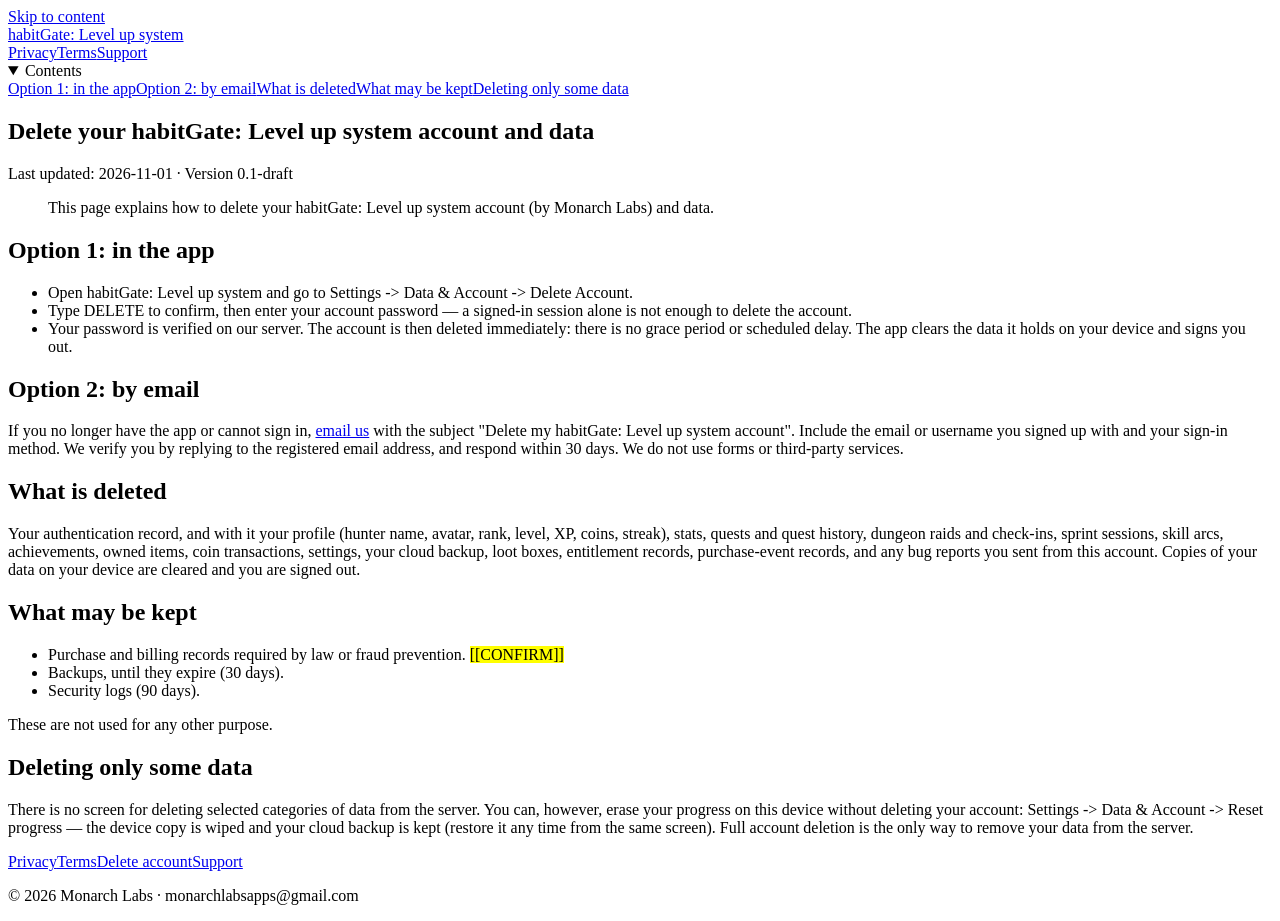
==== site/delete-account/index.html @ 5ba5cc41 "feat(site): habitgate policy/marketing site Privacy/Terms/delete-account pages + static build.js gen" ====
<!doctype html><html lang="en"><head><meta charset="utf-8"><meta name="viewport" content="width=device-width,initial-scale=1">
<title>Delete your habitGate: Level up system account and data | habitGate: Level up system</title><meta name="description" content="How to delete your habitGate: Level up system account and data."><link rel="canonical" href="https://habitgate.example.com/delete-account/">
<meta name="color-scheme" content="light dark"><meta name="theme-color" media="(prefers-color-scheme: light)" content="#F7F5FC"><meta name="theme-color" media="(prefers-color-scheme: dark)" content="#0B0A12">
<meta property="og:title" content="Delete your habitGate: Level up system account and data | habitGate: Level up system"><meta property="og:description" content="How to delete your habitGate: Level up system account and data."><meta property="og:type" content="website"><meta property="og:url" content="https://habitgate.example.com/delete-account/"><meta property="og:image" content="https://habitgate.example.com/assets/og-placeholder.svg"><meta name="twitter:card" content="summary">
<link rel="icon" href="/assets/favicon.svg" type="image/svg+xml"><link rel="manifest" href="/site.webmanifest">
<script>try{var t=localStorage.getItem('hg-theme');if(t==='light'||t==='dark')document.documentElement.dataset.theme=t}catch(e){}</script><link rel="stylesheet" href="/css/styles.css">
</head><body>
<a class="skip" href="#main">Skip to content</a><header><div class="wrap"><a class="logo" href="/">habitGate: Level up system</a><nav aria-label="Main"><a href="/privacy/">Privacy</a><a href="/terms/">Terms</a><a href="/support/">Support</a></nav><span id="theme"></span></div></header>
<main id="main"><div class="wrap"><div class="layout"><details class="toc" open><summary>Contents</summary><a href="#option-1-in-the-app">Option 1: in the app</a><a href="#option-2-by-email">Option 2: by email</a><a href="#what-is-deleted">What is deleted</a><a href="#what-may-be-kept">What may be kept</a><a href="#deleting-only-some-data">Deleting only some data</a></details><article class="doc"><h1>Delete your habitGate: Level up system account and data</h1><p class="meta">Last updated: 2026-11-01 · Version 0.1-draft</p>
<blockquote><p>This page explains how to delete your habitGate: Level up system account (by Monarch Labs) and data.</p></blockquote>
<h2 id="option-1-in-the-app">Option 1: in the app</h2>
<ul>
<li>Open habitGate: Level up system and go to Settings -&gt; Data &amp; Account -&gt; Delete Account.</li>
<li>Type DELETE to confirm, then enter your account password — a signed-in session alone is not enough to delete the account.</li>
<li>Your password is verified on our server. The account is then deleted immediately: there is no grace period or scheduled delay. The app clears the data it holds on your device and signs you out.</li>
</ul>
<h2 id="option-2-by-email">Option 2: by email</h2>
<p>If you no longer have the app or cannot sign in, <a href="mailto:monarchlabsapps@gmail.com?subject=Delete%20my%20habitGate%3A%20Level%20up%20system%20account">email us</a> with the subject "Delete my habitGate: Level up system account". Include the email or username you signed up with and your sign-in method. We verify you by replying to the registered email address, and respond within 30 days. We do not use forms or third-party services.</p>
<h2 id="what-is-deleted">What is deleted</h2>
<p>Your authentication record, and with it your profile (hunter name, avatar, rank, level, XP, coins, streak), stats, quests and quest history, dungeon raids and check-ins, sprint sessions, skill arcs, achievements, owned items, coin transactions, settings, your cloud backup, loot boxes, entitlement records, purchase-event records, and any bug reports you sent from this account. Copies of your data on your device are cleared and you are signed out.</p>
<h2 id="what-may-be-kept">What may be kept</h2>
<ul>
<li>Purchase and billing records required by law or fraud prevention. <mark class="ph">[[CONFIRM]]</mark></li>
<li>Backups, until they expire (30 days).</li>
<li>Security logs (90 days).</li>
</ul>
<p>These are not used for any other purpose.</p>
<h2 id="deleting-only-some-data">Deleting only some data</h2>
<p>There is no screen for deleting selected categories of data from the server. You can, however, erase your progress on this device without deleting your account: Settings -&gt; Data &amp; Account -&gt; Reset progress — the device copy is wiped and your cloud backup is kept (restore it any time from the same screen). Full account deletion is the only way to remove your data from the server.</p></article></div></div></main>
<footer><div class="wrap"><nav aria-label="Footer"><a href="/privacy/">Privacy</a><a href="/terms/">Terms</a><a href="/delete-account/">Delete account</a><a href="/support/">Support</a></nav><p>© 2026 Monarch Labs · monarchlabsapps@gmail.com</p></div></footer><script src="/js/site.js" defer></script></body></html>
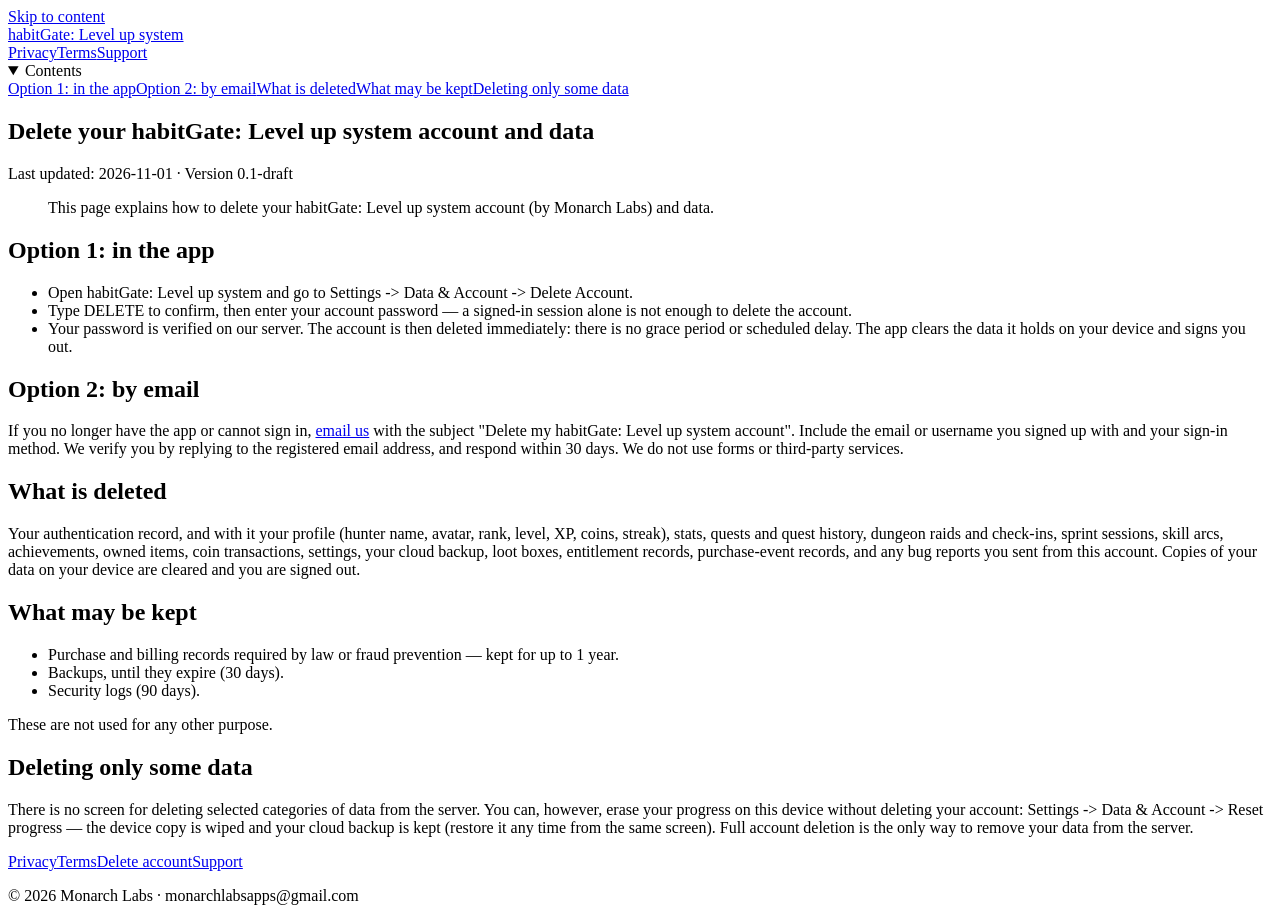
==== commit 956bc1d0: "feat(site): habitgate policy/marketing site refresh Copy and legal updates, favicons and phone-mocku" ====
--- a/site/delete-account/index.html
+++ b/site/delete-account/index.html
@@ -2,7 +2,7 @@
 <title>Delete your habitGate: Level up system account and data | habitGate: Level up system</title><meta name="description" content="How to delete your habitGate: Level up system account and data."><link rel="canonical" href="https://habitgate.example.com/delete-account/">
 <meta name="color-scheme" content="light dark"><meta name="theme-color" media="(prefers-color-scheme: light)" content="#F7F5FC"><meta name="theme-color" media="(prefers-color-scheme: dark)" content="#0B0A12">
 <meta property="og:title" content="Delete your habitGate: Level up system account and data | habitGate: Level up system"><meta property="og:description" content="How to delete your habitGate: Level up system account and data."><meta property="og:type" content="website"><meta property="og:url" content="https://habitgate.example.com/delete-account/"><meta property="og:image" content="https://habitgate.example.com/assets/og-placeholder.svg"><meta name="twitter:card" content="summary">
-<link rel="icon" href="/assets/favicon.svg" type="image/svg+xml"><link rel="manifest" href="/site.webmanifest">
+<link rel="icon" href="/assets/favicon.svg" type="image/svg+xml"><link rel="icon" type="image/png" sizes="32x32" href="/assets/favicon-32.png"><link rel="apple-touch-icon" href="/assets/apple-touch-icon.png"><link rel="manifest" href="/site.webmanifest">
 <script>try{var t=localStorage.getItem('hg-theme');if(t==='light'||t==='dark')document.documentElement.dataset.theme=t}catch(e){}</script><link rel="stylesheet" href="/css/styles.css">
 </head><body>
 <a class="skip" href="#main">Skip to content</a><header><div class="wrap"><a class="logo" href="/">habitGate: Level up system</a><nav aria-label="Main"><a href="/privacy/">Privacy</a><a href="/terms/">Terms</a><a href="/support/">Support</a></nav><span id="theme"></span></div></header>
@@ -20,7 +20,7 @@
 <p>Your authentication record, and with it your profile (hunter name, avatar, rank, level, XP, coins, streak), stats, quests and quest history, dungeon raids and check-ins, sprint sessions, skill arcs, achievements, owned items, coin transactions, settings, your cloud backup, loot boxes, entitlement records, purchase-event records, and any bug reports you sent from this account. Copies of your data on your device are cleared and you are signed out.</p>
 <h2 id="what-may-be-kept">What may be kept</h2>
 <ul>
-<li>Purchase and billing records required by law or fraud prevention. <mark class="ph">[[CONFIRM]]</mark></li>
+<li>Purchase and billing records required by law or fraud prevention — kept for up to 1 year.</li>
 <li>Backups, until they expire (30 days).</li>
 <li>Security logs (90 days).</li>
 </ul>
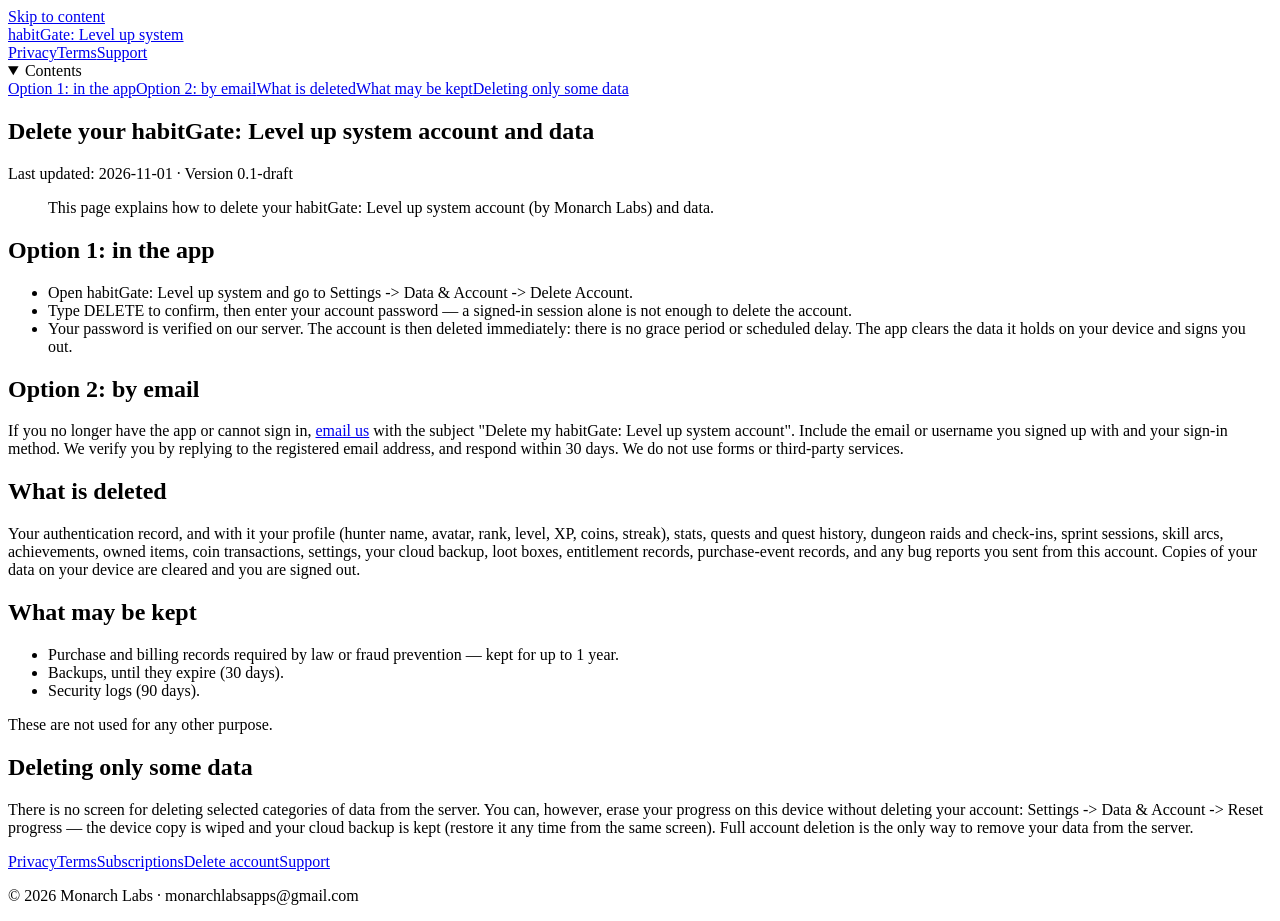
==== commit e5641cb4: "fix(BUG-06): publish the subscription disclosure on the site The disclosure lived only in the app (p" ====
--- a/site/delete-account/index.html
+++ b/site/delete-account/index.html
@@ -1,7 +1,7 @@
 <!doctype html><html lang="en"><head><meta charset="utf-8"><meta name="viewport" content="width=device-width,initial-scale=1">
-<title>Delete your habitGate: Level up system account and data | habitGate: Level up system</title><meta name="description" content="How to delete your habitGate: Level up system account and data."><link rel="canonical" href="https://habitgate.example.com/delete-account/">
+<title>Delete your habitGate: Level up system account and data | habitGate: Level up system</title><meta name="description" content="How to delete your habitGate: Level up system account and data."><link rel="canonical" href="https://habitgate.pages.dev/delete-account/">
 <meta name="color-scheme" content="light dark"><meta name="theme-color" media="(prefers-color-scheme: light)" content="#F7F5FC"><meta name="theme-color" media="(prefers-color-scheme: dark)" content="#0B0A12">
-<meta property="og:title" content="Delete your habitGate: Level up system account and data | habitGate: Level up system"><meta property="og:description" content="How to delete your habitGate: Level up system account and data."><meta property="og:type" content="website"><meta property="og:url" content="https://habitgate.example.com/delete-account/"><meta property="og:image" content="https://habitgate.example.com/assets/og-placeholder.svg"><meta name="twitter:card" content="summary">
+<meta property="og:title" content="Delete your habitGate: Level up system account and data | habitGate: Level up system"><meta property="og:description" content="How to delete your habitGate: Level up system account and data."><meta property="og:type" content="website"><meta property="og:url" content="https://habitgate.pages.dev/delete-account/"><meta property="og:image" content="https://habitgate.pages.dev/assets/og-placeholder.svg"><meta name="twitter:card" content="summary">
 <link rel="icon" href="/assets/favicon.svg" type="image/svg+xml"><link rel="icon" type="image/png" sizes="32x32" href="/assets/favicon-32.png"><link rel="apple-touch-icon" href="/assets/apple-touch-icon.png"><link rel="manifest" href="/site.webmanifest">
 <script>try{var t=localStorage.getItem('hg-theme');if(t==='light'||t==='dark')document.documentElement.dataset.theme=t}catch(e){}</script><link rel="stylesheet" href="/css/styles.css">
 </head><body>
@@ -27,4 +27,4 @@
 <p>These are not used for any other purpose.</p>
 <h2 id="deleting-only-some-data">Deleting only some data</h2>
 <p>There is no screen for deleting selected categories of data from the server. You can, however, erase your progress on this device without deleting your account: Settings -&gt; Data &amp; Account -&gt; Reset progress — the device copy is wiped and your cloud backup is kept (restore it any time from the same screen). Full account deletion is the only way to remove your data from the server.</p></article></div></div></main>
-<footer><div class="wrap"><nav aria-label="Footer"><a href="/privacy/">Privacy</a><a href="/terms/">Terms</a><a href="/delete-account/">Delete account</a><a href="/support/">Support</a></nav><p>© 2026 Monarch Labs · monarchlabsapps@gmail.com</p></div></footer><script src="/js/site.js" defer></script></body></html>+<footer><div class="wrap"><nav aria-label="Footer"><a href="/privacy/">Privacy</a><a href="/terms/">Terms</a><a href="/subscriptions/">Subscriptions</a><a href="/delete-account/">Delete account</a><a href="/support/">Support</a></nav><p>© 2026 Monarch Labs · monarchlabsapps@gmail.com</p></div></footer><script src="/js/site.js" defer></script></body></html>
